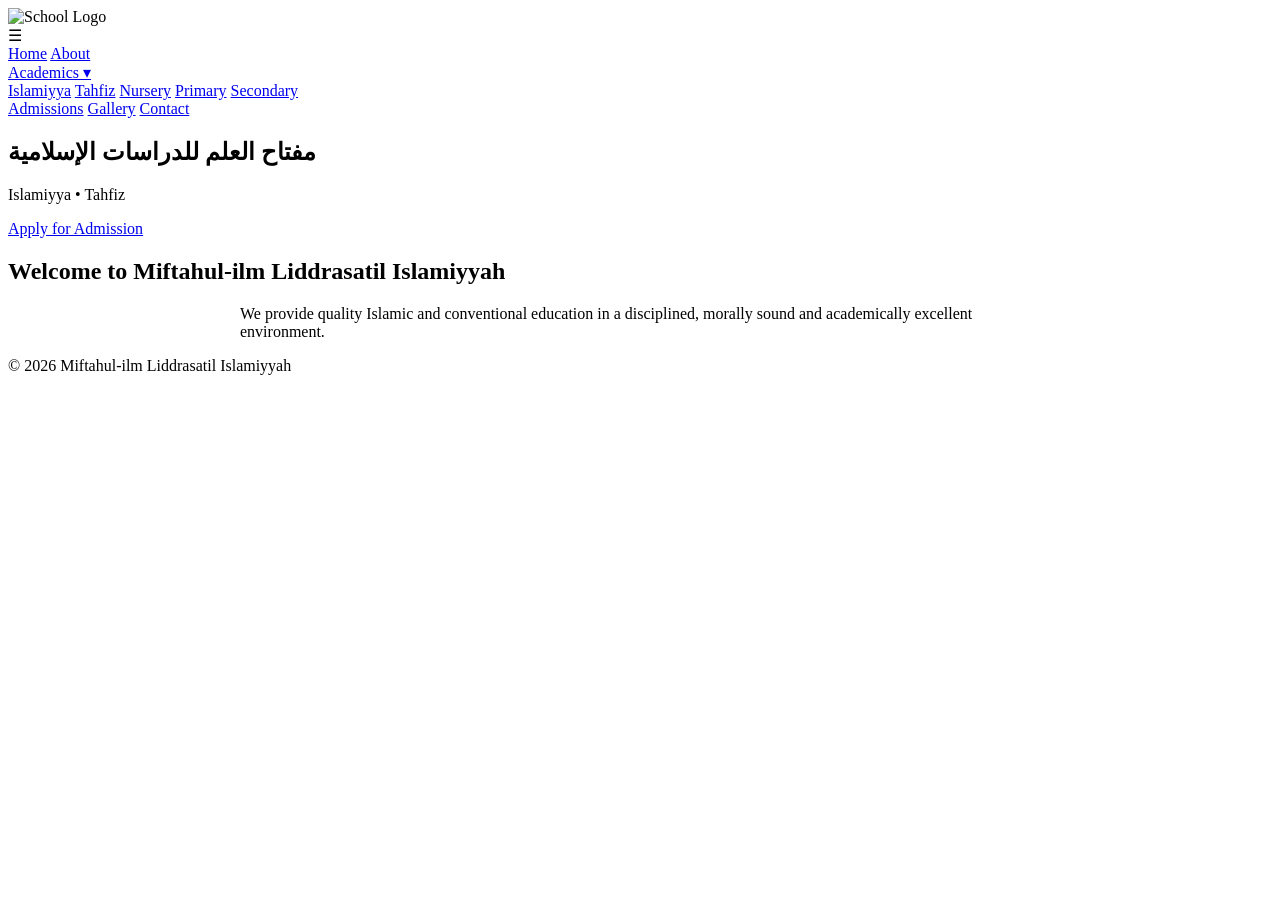
==== index.html @ a67694d4 "Initial commit" ====
<!DOCTYPE html>
<html lang="en">
<head>
    <meta charset="UTF-8">
    <meta name="viewport" content="width=device-width, initial-scale=1.0">
    <title>INNA International Academy, Zaria</title>
    <link rel="stylesheet" href="styles/style.css">
</head>
<body>

<header class="header">
    <div class="logo">
        <img src="images/logo.jpg" alt="School Logo">
    </div>

    <div class="menu-toggle" id="menuToggle">☰</div>

    <nav class="nav" id="navMenu">
        <a href="index.html">Home</a>
        <a href="about.html">About</a>

        <div class="dropdown">
            <a href="academics.html">Academics ▾</a>
            <div class="dropdown-menu">
                <a href="academics.html#islamiyya">Islamiyya</a>
                <a href="academics.html#tahfiz">Tahfiz</a>
                <a href="academics.html#nursery">Nursery</a>
                <a href="academics.html#primary">Primary</a>
                <a href="academics.html#secondary">Secondary</a>
            </div>
        </div>

        <a href="admissions.html">Admissions</a>
        <a href="gallery.html">Gallery</a>
        <a href="contact.html">Contact</a>
    </nav>
</header>

<main>
    <section class="hero-slider">
        <div class="slides active" style="background-image:url('images/slide1.jpeg')"></div>
        <div class="slides" style="background-image:url('images/logo.jpg')"></div>
        <div class="slides" style="background-image:url('images/slide1.png')"></div>

        <div class="hero-text">
            <h1>مفتاح العلم للدراسات الإسلامية</h1>
            <p>Islamiyya • Tahfiz </p>
            <a href="admissions.html" class="btn">Apply for Admission</a>
        </div>
    </section>

    <section>
        <h2>Welcome to Miftahul-ilm Liddrasatil Islamiyyah</h2>
        <p style="max-width:800px;margin:auto;">
            We provide quality Islamic and conventional education in a disciplined,
            morally sound and academically excellent environment.
        </p>
    </section>
</main>

<footer>
    <p>&copy; 2026 Miftahul-ilm Liddrasatil Islamiyyah</p>
</footer>

<script src="scripts/main.js"></script>
</body>
</html>
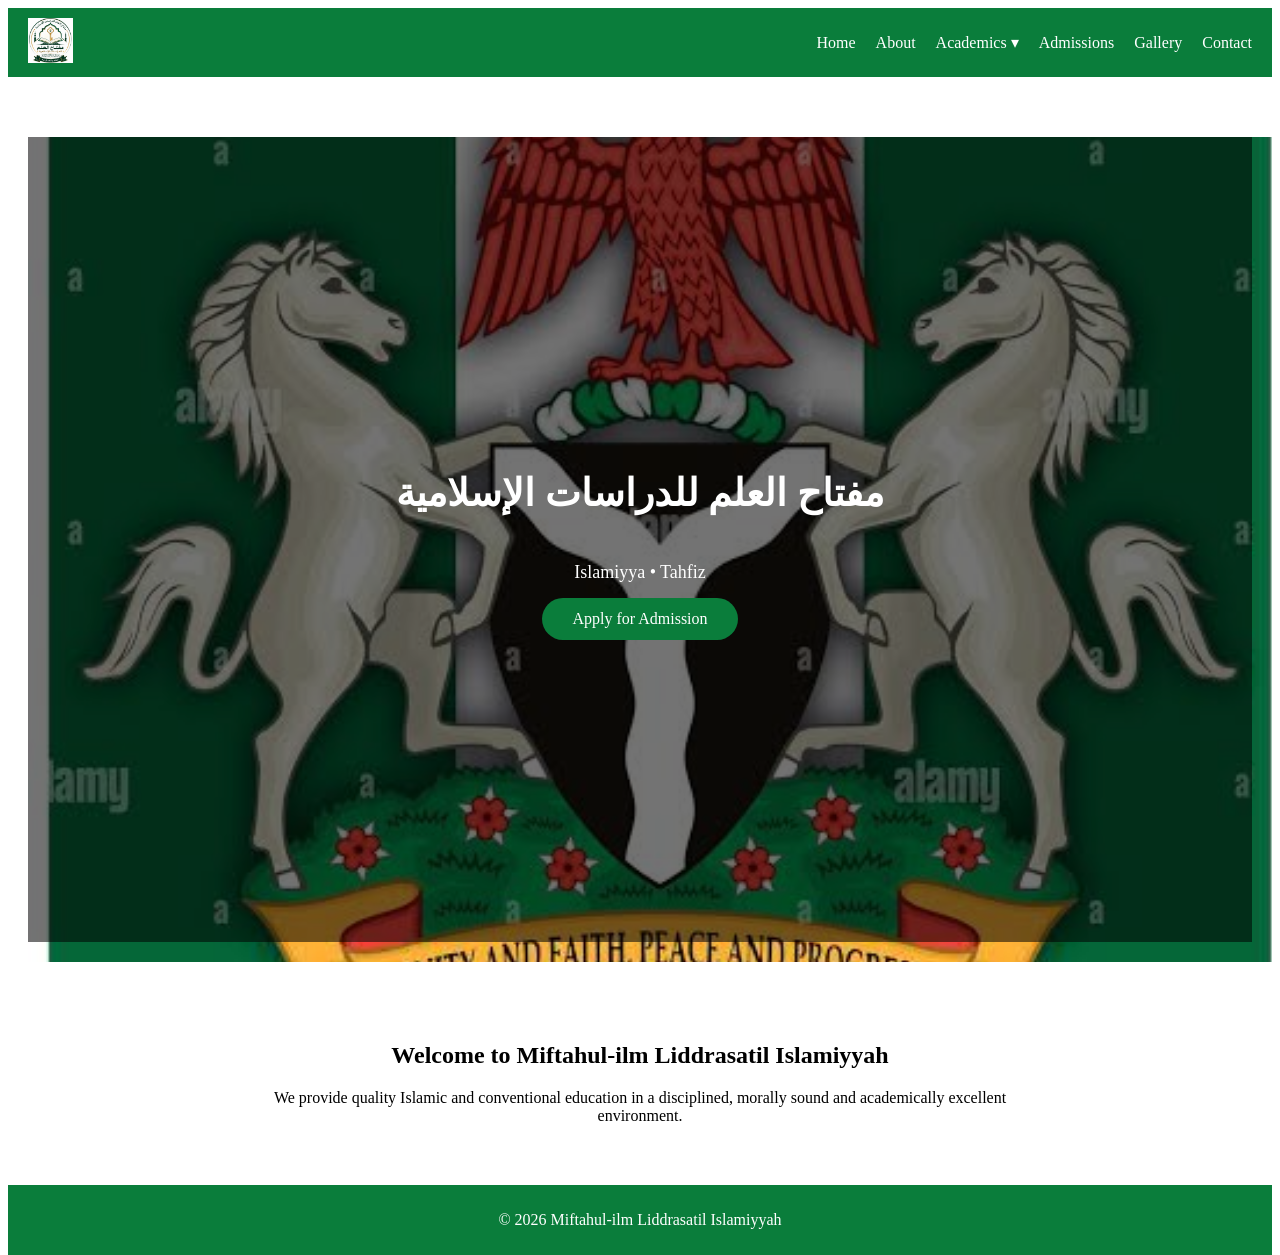
==== commit 26c42d84: "Initial commit" ====
--- a/index.html
+++ b/index.html
@@ -4,13 +4,13 @@
     <meta charset="UTF-8">
     <meta name="viewport" content="width=device-width, initial-scale=1.0">
     <title>INNA International Academy, Zaria</title>
-    <link rel="stylesheet" href="styles/style.css">
+    <link rel="stylesheet" href="style.css">
 </head>
 <body>
 
 <header class="header">
     <div class="logo">
-        <img src="images/logo.jpg" alt="School Logo">
+        <img src="logo.jpg" alt="School Logo">
     </div>
 
     <div class="menu-toggle" id="menuToggle">☰</div>
@@ -38,9 +38,9 @@
 
 <main>
     <section class="hero-slider">
-        <div class="slides active" style="background-image:url('images/slide1.jpeg')"></div>
-        <div class="slides" style="background-image:url('images/logo.jpg')"></div>
-        <div class="slides" style="background-image:url('images/slide1.png')"></div>
+        <div class="slides active" style="background-image:url('slide1.jpeg')"></div>
+        <div class="slides" style="background-image:url('logo.jpg')"></div>
+        <div class="slides" style="background-image:url('slide1.png')"></div>
 
         <div class="hero-text">
             <h1>مفتاح العلم للدراسات الإسلامية</h1>
@@ -62,6 +62,6 @@
     <p>&copy; 2026 Miftahul-ilm Liddrasatil Islamiyyah</p>
 </footer>
 
-<script src="scripts/main.js"></script>
+<script src="main.js"></script>
 </body>
-</html>+</html>
--- a/style.css
+++ b/style.css
@@ -0,0 +1,235 @@
+html, body {
+    height: 100%;
+}
+
+body {
+    min-height: 100vh;
+    display: flex;
+    flex-direction: column;
+}
+/* HEADER */
+.header {
+    background: #0a7d3b;
+    padding: 10px 20px;
+    display: flex;
+    align-items: center;
+    justify-content: space-between;
+    position: sticky;
+    top: 0;
+    z-index: 1000;
+}
+
+.logo img {
+    height: 45px;
+}
+
+.nav {
+    display: flex;
+    align-items: center;
+}
+
+.nav a {
+    color: white;
+    margin-left: 20px;
+    text-decoration: none;
+    font-weight: 500;
+}
+
+/* DROPDOWN */
+.dropdown {
+    position: relative;
+}
+
+.dropdown-menu {
+    display: none;
+    position: absolute;
+    background: white;
+    top: 35px;
+    min-width: 180px;
+    box-shadow: 0 5px 15px rgba(0,0,0,0.2);
+}
+
+.dropdown-menu a {
+    color: #333;
+    display: block;
+    padding: 12px;
+}
+
+.dropdown:hover .dropdown-menu {
+    display: block;
+}
+
+/* HERO SLIDER */
+.hero-slider {
+    height: 85vh;
+    position: relative;
+    overflow: hidden;
+}
+
+.slides {
+    position: absolute;
+    width: 100%;
+    height: 100%;
+    background-size: cover;
+    background-position: center;
+    opacity: 0;
+    transition: opacity 1s ease-in-out;
+}
+
+.slides.active {
+    opacity: 1;
+}
+
+.hero-text {
+    position: relative;
+    z-index: 10;
+    height: 100%;
+    background: rgba(0,0,0,0.55);
+    color: white;
+    display: flex;
+    flex-direction: column;
+    align-items: center;
+    justify-content: center;
+    text-align: center;
+    padding: 20px;
+}
+
+.hero-text h1 {
+    font-size: 38px;
+}
+
+.hero-text p {
+    margin: 15px 0;
+    font-size: 18px;
+}
+
+.btn {
+    background: #0a7d3b;
+    color: white;
+    padding: 12px 30px;
+    border-radius: 30px;
+    text-decoration: none;
+}
+
+/* SECTIONS */
+section {
+    padding: 60px 20px;
+    text-align: center;
+}
+
+.cards {
+    display: grid;
+    grid-template-columns: repeat(auto-fit, minmax(200px,1fr));
+    gap: 20px;
+    margin-top: 30px;
+}
+
+.card {
+    background: white;
+    padding: 25px;
+    border-top: 5px solid #0a7d3b;
+    border-radius: 10px;
+    box-shadow: 0 5px 10px rgba(0,0,0,0.1);
+}
+
+/* FOOTER */
+footer {
+    background: #0a7d3b;
+    color: white;
+    text-align: center;
+    padding: 10px;
+}
+
+/* MOBILE */
+.menu-toggle {
+    display: none;
+    font-size: 26px;
+    color: white;
+    cursor: pointer;
+}
+
+@media (max-width: 768px) {
+    .menu-toggle {
+        display: block;
+    }
+
+    .nav {
+        display: none;
+        position: absolute;
+        background: #0a7d3b;
+        top: 60px;
+        left: 0;
+        width: 100%;
+        flex-direction: column;
+    }
+
+    .nav a {
+        padding: 15px;
+        border-top: 1px solid rgba(255,255,255,0.3);
+    }
+
+    .nav.active {
+        display: flex;
+    }
+
+    .dropdown-menu {
+        position: static;
+        box-shadow: none;
+    }
+}
+main {
+    flex: 1;
+}
+.form-box {
+    max-width: 600px;
+    margin: 40px auto;
+    background: white;
+    padding: 30px;
+    border-radius: 12px;
+    box-shadow: 0 8px 20px rgba(0,0,0,0.1);
+}
+
+.form-box h2 {
+    text-align: center;
+    margin-bottom: 20px;
+}
+
+.form-box label {
+    display: block;
+    margin: 15px 0 5px;
+    font-weight: 600;
+}
+
+.form-box input,
+.form-box select {
+    width: 100%;
+    padding: 12px;
+    border-radius: 8px;
+    border: 1px solid #ccc;
+    font-size: 15px;
+}
+
+.form-box input:focus,
+.form-box select:focus {
+    outline: none;
+    border-color: #0a7d3b;
+}
+
+.form-box button {
+    width: 100%;
+    margin-top: 25px;
+}
+.gallery-grid {
+    display: grid;
+    grid-template-columns: repeat(auto-fit, minmax(220px, 1fr));
+    gap: 20px;
+    margin-top: 30px;
+}
+
+.gallery-grid img {
+    width: 100%;
+    height: 200px;
+    object-fit: cover;
+    border-radius: 10px;
+    box-shadow: 0 5px 15px rgba(0,0,0,0.1);
+}
